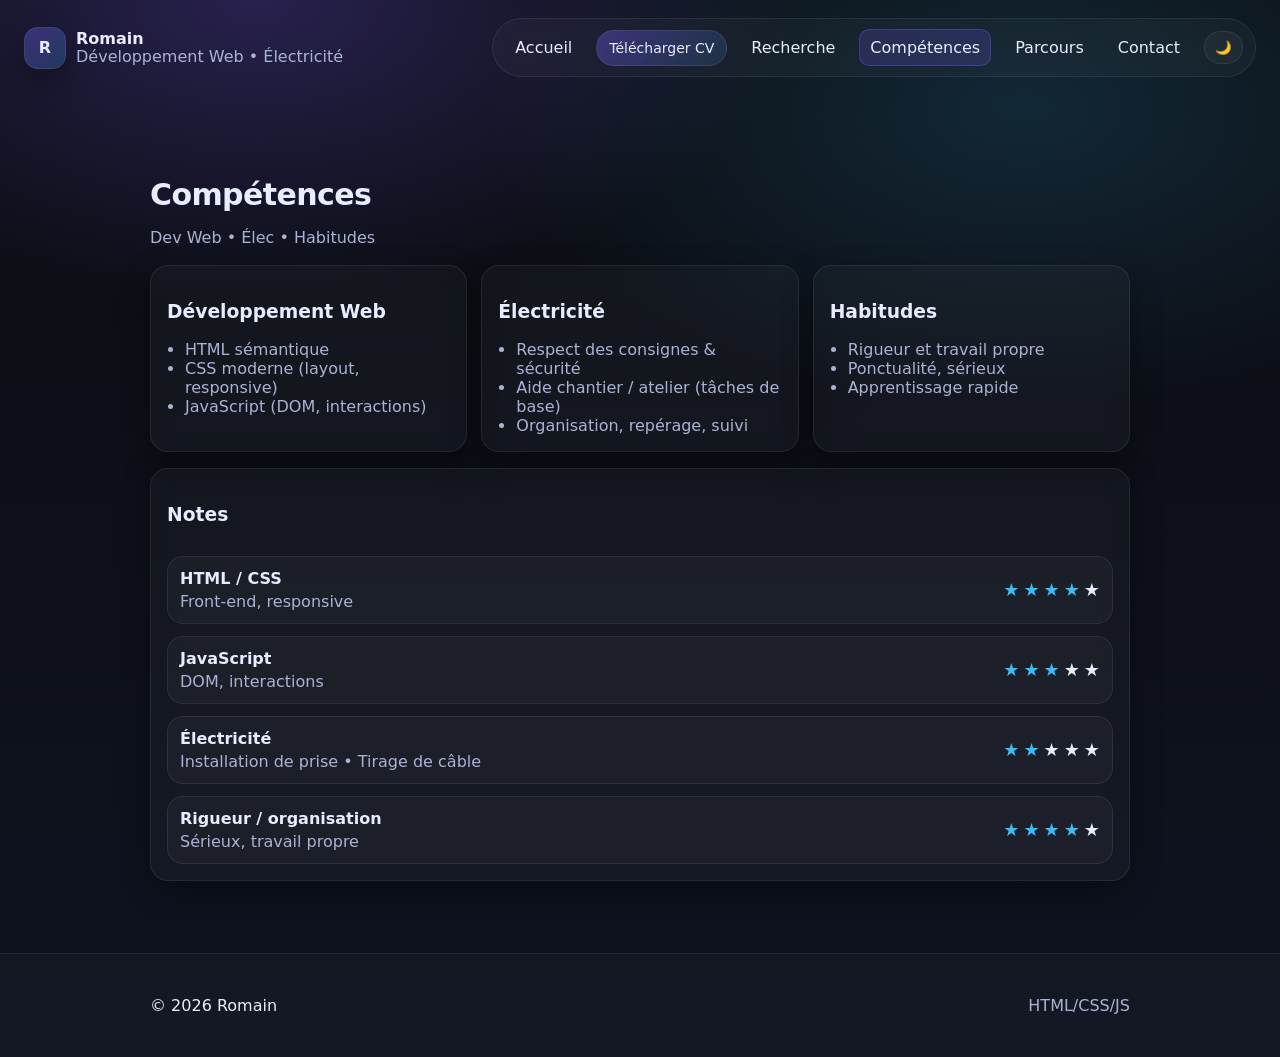
==== competences.html @ 5530796a "Add files via upload" ====
<!doctype html>
<html lang="fr">
<head>
  <meta charset="utf-8" />
  <meta name="viewport" content="width=device-width, initial-scale=1" />
  <title>Romain — Compétences</title>
  <meta name="description" content="Compétences : dev web, électricité, habitudes." />
  <link rel="stylesheet" href="style.css" />
</head>
<body>
  <a class="skip" href="#main">Aller au contenu</a>

  <header class="header header-compact">
    <div class="header-inner">
      <nav class="nav">
        <a class="brand" href="index.html" aria-label="Accueil">
          <span class="logo">R</span>
          <div class="brand-text">
            <strong>Romain</strong>
            <span class="muted">Développement Web • Électricité</span>
          </div>
        </a>

        <button class="nav-toggle" id="navToggle" aria-expanded="false" aria-controls="navLinks">
          <span class="sr-only">Ouvrir le menu</span> ☰
        </button>

        <div class="nav-links" id="navLinks">
          <a href="index.html">Accueil</a>
          <a class="btn small nav-cv" href="cv-romain.pdf" target="_blank" rel="noopener">
  Télécharger CV
</a>

          <a href="recherche.html">Recherche</a>
          <a class="active" href="competences.html">Compétences</a>
          <a href="parcours.html">Parcours</a>
          <a href="contact.html">Contact</a>
          <button class="theme-btn" id="themeBtn" type="button" aria-pressed="false" title="Changer le thème">🌙</button>
        </div>
      </nav>
    </div>
  </header>

  <main id="main">
    <section class="section">
      <div class="container">
        <div class="section-head">
          <h2>Compétences</h2>
          <p class="muted">Dev Web • Élec • Habitudes</p>
        </div>

        <div class="grid three">
          <div class="card">
            <h3>Développement Web</h3>
            <ul class="list">
              <li>HTML sémantique</li>
              <li>CSS moderne (layout, responsive)</li>
              <li>JavaScript (DOM, interactions)</li>
            </ul>
          </div>

          <div class="card">
            <h3>Électricité</h3>
            <ul class="list">
              <li>Respect des consignes & sécurité</li>
              <li>Aide chantier / atelier (tâches de base)</li>
              <li>Organisation, repérage, suivi</li>
            </ul>
          </div>

          <div class="card">
            <h3>Habitudes</h3>
            <ul class="list">
              <li>Rigueur et travail propre</li>
              <li>Ponctualité, sérieux</li>
              <li>Apprentissage rapide</li>
            </ul>
          </div>
        </div>
        <p></p>

        <div class="card ratings">
  <h3>Notes</h3>

  <div class="rating-row">
    <div class="rating-left">
      <strong>HTML / CSS</strong>
      <span class="muted">Front-end, responsive</span>
    </div>
    <div class="stars" aria-label="HTML/CSS : 4 sur 5">
      <span class="on">★</span><span class="on">★</span><span class="on">★</span><span class="on">★</span><span>★</span>
    </div>
  </div>

  <div class="rating-row">
    <div class="rating-left">
      <strong>JavaScript</strong>
      <span class="muted">DOM, interactions</span>
    </div>
    <div class="stars" aria-label="JavaScript : 3 sur 5">
      <span class="on">★</span><span class="on">★</span><span class="on">★</span><span>★</span><span>★</span>
    </div>
  </div>

  <div class="rating-row">
    <div class="rating-left">
      <strong>Électricité</strong>
      <span class="muted">Installation de prise • Tirage de câble</span>
    </div>
    <div class="stars" aria-label="Électricité : 2 sur 5">
      <span class="on">★</span><span class="on">★</span><span>★</span><span>★</span><span>★</span>
    </div>
  </div>

  <div class="rating-row">
    <div class="rating-left">
      <strong>Rigueur / organisation</strong>
      <span class="muted">Sérieux, travail propre</span>
    </div>
    <div class="stars" aria-label="Rigueur / organisation : 4 sur 5">
      <span class="on">★</span><span class="on">★</span><span class="on">★</span><span class="on">★</span><span>★</span>
    </div>
  </div>
</div>

      </div>
    </section>
  </main>

  <footer class="footer">
    <div class="container footer-row">
      <p>© <span id="year"></span> Romain</p>
      <p class="muted">HTML/CSS/JS</p>
    </div>
  </footer>

  <script src="script.js"></script>
</body>
</html>
---- style.css ----
:root{
  --bg: #0b0d12;
  --bg2:#0f1320;
  --card:#12182a;
  --text:#e8ecff;
  --muted:#aab3d6;
  --accent:#7c5cff;
  --accent2:#38bdf8;
  --border: rgba(255,255,255,.08);
  --shadow: 0 12px 30px rgba(0,0,0,.35);
  --radius: 18px;
}

[data-theme="light"]{
  --bg:#f7f8ff;
  --bg2:#eef1ff;
  --card:#ffffff;
  --text:#101425;
  --muted:#4b556b;
  --accent:#5b4dff;
  --accent2:#0ea5e9;
  --border: rgba(10,15,30,.12);
  --shadow: 0 10px 22px rgba(0,0,0,.10);
}

/* ✅ Cache la scrollbar (mais garde le scroll) */
html{
  scroll-behavior:smooth;
  scrollbar-width: none;        /* Firefox */
}
html::-webkit-scrollbar{        /* Chrome/Safari/Edge */
  width: 0;
  height: 0;
}

*{ box-sizing:border-box; }
body{
  margin:0;
  font-family: ui-sans-serif, system-ui, -apple-system, Segoe UI, Roboto, Arial, "Apple Color Emoji","Segoe UI Emoji";
  background: radial-gradient(900px 500px at 20% 0%, rgba(124,92,255,.25), transparent 60%),
              radial-gradient(900px 500px at 80% 10%, rgba(56,189,248,.15), transparent 60%),
              linear-gradient(180deg, var(--bg), var(--bg2));
  color: var(--text);
  /* ✅ évite une scrollbar horizontale */
  overflow-x: hidden;
}

a{ color:inherit; text-decoration:none; }

/* Container plus “aéré” */
.container{ width:min(980px, 92%); margin:0 auto; }

.section{ padding: 72px 0; }
.section.alt{ background: linear-gradient(180deg, transparent, rgba(255,255,255,.03), transparent); }
.section-head{ margin-bottom: 18px; }
.section-head h2{ margin:0 0 6px; font-size: 30px; letter-spacing: -.02em; }
.muted{ color: var(--muted); }
.tiny{ font-size: 12px; }

.skip{
  position:absolute; left:-9999px; top:auto; width:1px; height:1px; overflow:hidden;
}
.skip:focus{
  left:12px; top:12px; width:auto; height:auto; padding:10px 12px;
  background:var(--card); border:1px solid var(--border); border-radius: 12px; z-index: 50;
}

.header{
  padding-bottom: 40px;
  position: relative;
  z-index: 50;
}
/* Espace latéral UNIQUEMENT pour le haut */
.header-inner{
  padding-left: clamp(12px, 2vw, 24px);
  padding-right: clamp(12px, 2vw, 24px);
}
/* Petit style “page” (header compact) */
.header-compact{
  padding-bottom: 10px;
}

.nav-links a.active{
  background: rgba(124,92,255,.18);
  border: 1px solid rgba(124,92,255,.35);
}
.nav{
  display:flex; align-items:center; justify-content:space-between;
  padding: 18px 0;
}
.brand{ display:flex; gap:10px; align-items:center; }
.logo{
  width:42px; height:42px; border-radius: 14px;
  display:grid; place-items:center;
  background: linear-gradient(135deg, rgba(124,92,255,.35), rgba(56,189,248,.20));
  border: 1px solid var(--border);
  box-shadow: var(--shadow);
  font-weight: 800;
}
.brand-text{ display:flex; flex-direction:column; line-height:1.1; }

.nav-links{
  display:flex; align-items:center; gap: 14px;
  background: rgba(255,255,255,.03);
  border: 1px solid var(--border);
  padding: 10px 12px;
  border-radius: 999px;
  backdrop-filter: blur(8px);
}
.nav-links a{ padding: 8px 10px; border-radius: 10px; }
.nav-links a:hover{ background: rgba(255,255,255,.06); }
/* Bouton CV dans la nav */
.nav-cv{
  padding: 9px 12px !important;
  border-radius: 999px !important;
  box-shadow: none !important;
}

.nav-toggle{
  display:none;
  border: 1px solid var(--border);
  background: rgba(255,255,255,.04);
  color: var(--text);
  padding: 10px 12px;
  border-radius: 12px;
}

.theme-btn{
  border: 1px solid var(--border);
  background: rgba(255,255,255,.04);
  color: var(--text);
  padding: 8px 10px;
  border-radius: 999px;
  cursor:pointer;
}

.hero{
  display:grid;
  grid-template-columns: 1.35fr .9fr;
  gap: 22px;
  align-items: start;
  padding: 22px 0 0;
}
.badge{
  display:inline-flex; align-items:center; gap:10px;
  border: 1px solid var(--border);
  padding: 8px 12px;
  border-radius: 999px;
  background: rgba(255,255,255,.04);
}
h1{
  margin: 12px 0 10px;
  font-size: clamp(32px, 4vw, 46px);
  letter-spacing: -.03em;
}
.accent{ color: var(--accent2); }
.lead{ font-size: 16px; line-height: 1.55; margin: 0 0 16px; }

.typing{
  display:inline-block;
  min-height: 1.2em;
  color: var(--accent);
}

.hero-cta{ display:flex; gap: 12px; flex-wrap: wrap; margin-top: 8px; }

.btn{
  border: 1px solid var(--border);
  background: linear-gradient(135deg, rgba(124,92,255,.35), rgba(56,189,248,.12));
  color: var(--text);
  padding: 11px 14px;
  border-radius: 14px;
  box-shadow: var(--shadow);
  cursor:pointer;
  display:inline-flex;
  align-items:center;
  justify-content:center;
  gap: 10px;
}
.btn:hover{ transform: translateY(-1px); }
.btn:active{ transform: translateY(0px); }
.btn.ghost{
  background: rgba(255,255,255,.03);
  box-shadow: none;
}
.btn.small{ padding: 9px 12px; border-radius: 12px; font-size: 14px; }

.stats{
  display:flex; gap: 12px; margin-top: 18px; flex-wrap: wrap;
}
.stat{
  min-width: 150px;
  border: 1px solid var(--border);
  background: rgba(255,255,255,.03);
  padding: 12px 14px;
  border-radius: 16px;
}
.stat-num{ font-size: 24px; font-weight: 800; display:block; }
.stat-label{ color: var(--muted); font-size: 13px; }

.card{
  background: rgba(255,255,255,.03);
  border: 1px solid var(--border);
  border-radius: var(--radius);
  padding: 16px;
  box-shadow: var(--shadow);
  backdrop-filter: blur(10px);
}
.card-title{ margin:0 0 4px; }
.profile{ position: sticky; top: 16px; }

.avatar{
  width: 60px; height: 60px;
  border-radius: 22px;
  display:grid; place-items:center;
  font-weight: 900;
  font-size: 22px;
  background: linear-gradient(135deg, rgba(124,92,255,.35), rgba(56,189,248,.20));
  border: 1px solid var(--border);
  margin-bottom: 10px;
}

.chips{ display:flex; flex-wrap:wrap; gap: 8px; margin: 10px 0; }
.chip{
  padding: 7px 10px;
  border-radius: 999px;
  border: 1px solid var(--border);
  background: rgba(255,255,255,.04);
  font-size: 12px;
  color: var(--muted);
}

.mini p{ margin: 6px 0; }
.card-actions{ display:flex; gap: 10px; flex-wrap: wrap; margin-top: 12px; }
.toast{ margin: 8px 0 0; color: var(--accent2); min-height: 1.2em; }

.grid{ display:grid; gap: 14px; }
.grid.two{ grid-template-columns: repeat(2, 1fr); }
.grid.three{ grid-template-columns: repeat(3, 1fr); }

.list{ margin: 10px 0 0; padding-left: 18px; color: var(--muted); }
.note{
  margin-top: 12px;
  padding: 12px 12px;
  border-radius: 16px;
  border: 1px solid var(--border);
  background: rgba(124,92,255,.10);
}

.skills-bar{ display:grid; gap: 12px; margin-top: 14px; }
.bar{ display:grid; gap: 8px; }
.track{
  height: 12px;
  border-radius: 999px;
  border: 1px solid var(--border);
  background: rgba(255,255,255,.04);
  overflow:hidden;
}
.fill{
  height: 100%;
  width: var(--w);
  background: linear-gradient(90deg, rgba(124,92,255,.55), rgba(56,189,248,.35));
  border-radius: 999px;
}

.timeline{ display:grid; gap: 14px; margin-top: 12px; }
.t-item{ display:grid; grid-template-columns: 20px 1fr; gap: 10px; align-items: start; }
.dot{
  width: 14px; height: 14px; border-radius: 50%;
  background: rgba(56,189,248,.35);
  border: 1px solid var(--border);
  margin-top: 18px;
}

.contact-lines{ display:grid; gap: 10px; margin-top: 10px; }
.line{
  display:flex; justify-content:space-between; gap: 10px;
  padding: 10px 12px;
  border: 1px solid var(--border);
  border-radius: 14px;
  background: rgba(255,255,255,.03);
}
.k{ color: var(--muted); }
.v{ font-weight: 600; }

label{ display:grid; gap: 6px; margin-top: 10px; }
input, textarea{
  border: 1px solid var(--border);
  background: rgba(255,255,255,.03);
  color: var(--text);
  border-radius: 14px;
  padding: 10px 12px;
  outline: none;
}
input:focus, textarea:focus{ border-color: rgba(56,189,248,.55); }

.footer{
  padding: 26px 0;
  border-top: 1px solid var(--border);
  background: rgba(255,255,255,.02);
}
.footer-row{
  display:flex; justify-content:space-between; align-items:center;
  gap: 12px; flex-wrap: wrap;
}

.sr-only{
  position:absolute; width:1px; height:1px; padding:0; margin:-1px;
  overflow:hidden; clip:rect(0,0,0,0); white-space:nowrap; border:0;
}

/* Responsive */
@media (max-width: 900px){
  .hero{ grid-template-columns: 1fr; }
  .profile{ position: static; }
  .grid.three{ grid-template-columns: 1fr; }
  .grid.two{ grid-template-columns: 1fr; }

  .nav-toggle{ display:inline-flex; }
  .nav-links{
    display:none;
    position:absolute;
    right: 4%;
    top: 70px;
    flex-direction: column;
    align-items: stretch;
    border-radius: 18px;
    padding: 12px;
  }
  .nav-links.open{ display:flex; }
}

.status{ display:grid; gap:10px; }
.status-top{ display:flex; gap:8px; flex-wrap:wrap; align-items:center; }
.tag.soft{ background: rgba(56,189,248,.10); }

.status-text{
  line-height: 1.7;
  overflow-wrap: anywhere;   /* ✅ s’adapte même si texte long */
}

.status-actions{
  display:flex;
  gap: 10px;
  flex-wrap: wrap;          /* ✅ les boutons passent à la ligne */
  margin-top: 6px;
}
/* Notes /5 (remplace les barres) */
.ratings{
  display: grid;
  gap: 12px;
}

.rating-row{
  display:flex;
  align-items:center;
  justify-content: space-between;
  gap: 12px;
  padding: 12px 12px;
  border: 1px solid var(--border);
  border-radius: 16px;
  background: rgba(255,255,255,.03);
}

.rating-left{
  display:grid;
  gap: 4px;
  min-width: 0;
}

.stars{
  display:flex;
  gap: 4px;
  font-size: 18px;
  line-height: 1;
  flex-shrink: 0;
  user-select: none;
}

/* étoiles “actives” */
.stars .on{
  color: var(--accent2);
}

/* si le texte à gauche devient long, ça wrap proprement */
.rating-left strong, .rating-left span{
  overflow-wrap: anywhere;
}
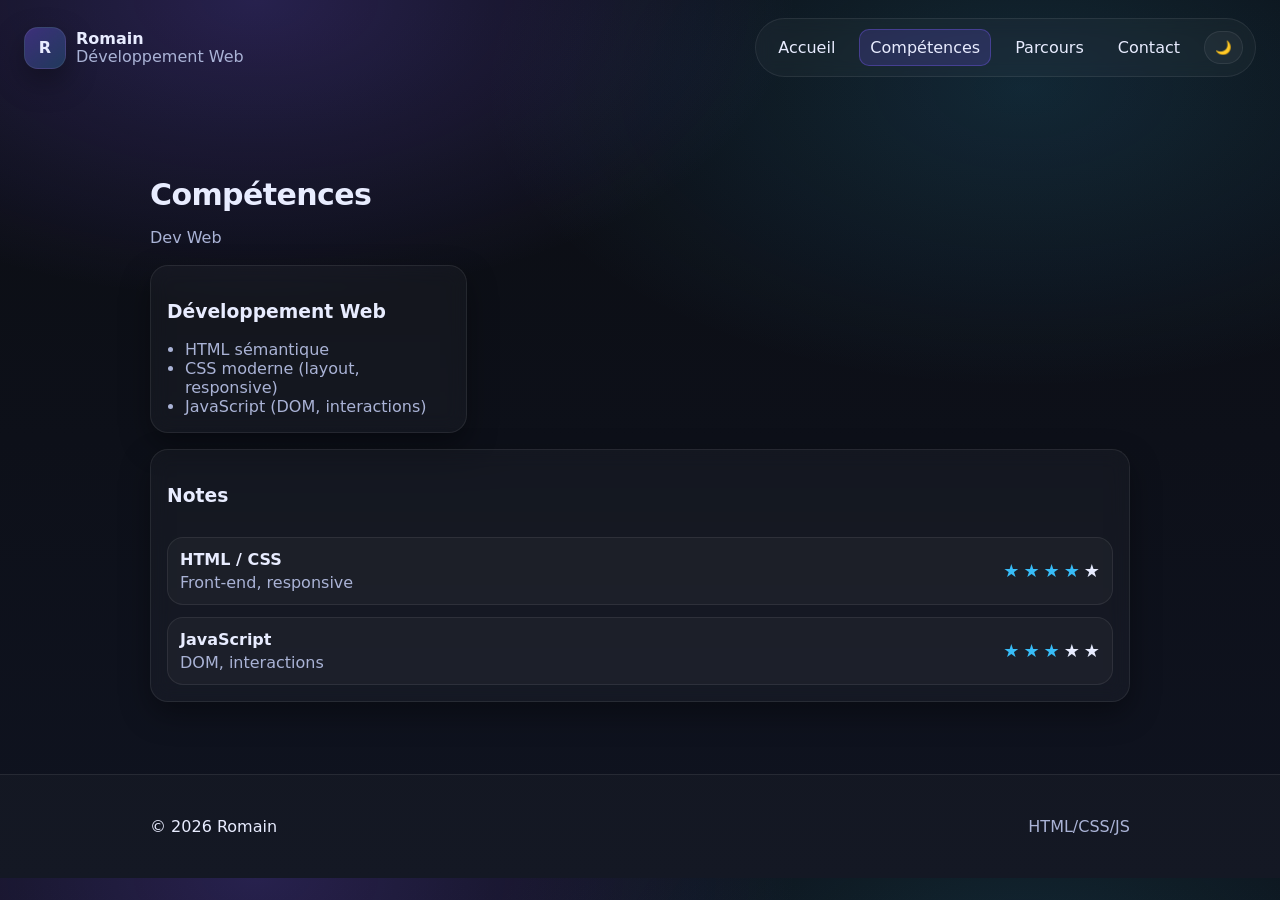
==== commit a5471915: "Add files via upload" ====
--- a/competences.html
+++ b/competences.html
@@ -1,12 +1,14 @@
 <!doctype html>
 <html lang="fr">
+
 <head>
   <meta charset="utf-8" />
   <meta name="viewport" content="width=device-width, initial-scale=1" />
   <title>Romain — Compétences</title>
-  <meta name="description" content="Compétences : dev web, électricité, habitudes." />
+  <meta name="description" content="Compétences : dev web." />
   <link rel="stylesheet" href="style.css" />
 </head>
+
 <body>
   <a class="skip" href="#main">Aller au contenu</a>
 
@@ -17,7 +19,7 @@
           <span class="logo">R</span>
           <div class="brand-text">
             <strong>Romain</strong>
-            <span class="muted">Développement Web • Électricité</span>
+            <span class="muted">Développement Web</span>
           </div>
         </a>
 
@@ -27,15 +29,11 @@
 
         <div class="nav-links" id="navLinks">
           <a href="index.html">Accueil</a>
-          <a class="btn small nav-cv" href="cv-romain.pdf" target="_blank" rel="noopener">
-  Télécharger CV
-</a>
-
-          <a href="recherche.html">Recherche</a>
           <a class="active" href="competences.html">Compétences</a>
           <a href="parcours.html">Parcours</a>
           <a href="contact.html">Contact</a>
-          <button class="theme-btn" id="themeBtn" type="button" aria-pressed="false" title="Changer le thème">🌙</button>
+          <button class="theme-btn" id="themeBtn" type="button" aria-pressed="false"
+            title="Changer le thème">🌙</button>
         </div>
       </nav>
     </div>
@@ -46,7 +44,7 @@
       <div class="container">
         <div class="section-head">
           <h2>Compétences</h2>
-          <p class="muted">Dev Web • Élec • Habitudes</p>
+          <p class="muted">Dev Web</p>
         </div>
 
         <div class="grid three">
@@ -58,70 +56,33 @@
               <li>JavaScript (DOM, interactions)</li>
             </ul>
           </div>
-
-          <div class="card">
-            <h3>Électricité</h3>
-            <ul class="list">
-              <li>Respect des consignes & sécurité</li>
-              <li>Aide chantier / atelier (tâches de base)</li>
-              <li>Organisation, repérage, suivi</li>
-            </ul>
-          </div>
-
-          <div class="card">
-            <h3>Habitudes</h3>
-            <ul class="list">
-              <li>Rigueur et travail propre</li>
-              <li>Ponctualité, sérieux</li>
-              <li>Apprentissage rapide</li>
-            </ul>
-          </div>
         </div>
         <p></p>
 
         <div class="card ratings">
-  <h3>Notes</h3>
+          <h3>Notes</h3>
 
-  <div class="rating-row">
-    <div class="rating-left">
-      <strong>HTML / CSS</strong>
-      <span class="muted">Front-end, responsive</span>
-    </div>
-    <div class="stars" aria-label="HTML/CSS : 4 sur 5">
-      <span class="on">★</span><span class="on">★</span><span class="on">★</span><span class="on">★</span><span>★</span>
-    </div>
-  </div>
+          <div class="rating-row">
+            <div class="rating-left">
+              <strong>HTML / CSS</strong>
+              <span class="muted">Front-end, responsive</span>
+            </div>
+            <div class="stars" aria-label="HTML/CSS : 4 sur 5">
+              <span class="on">★</span><span class="on">★</span><span class="on">★</span><span
+                class="on">★</span><span>★</span>
+            </div>
+          </div>
 
-  <div class="rating-row">
-    <div class="rating-left">
-      <strong>JavaScript</strong>
-      <span class="muted">DOM, interactions</span>
-    </div>
-    <div class="stars" aria-label="JavaScript : 3 sur 5">
-      <span class="on">★</span><span class="on">★</span><span class="on">★</span><span>★</span><span>★</span>
-    </div>
-  </div>
-
-  <div class="rating-row">
-    <div class="rating-left">
-      <strong>Électricité</strong>
-      <span class="muted">Installation de prise • Tirage de câble</span>
-    </div>
-    <div class="stars" aria-label="Électricité : 2 sur 5">
-      <span class="on">★</span><span class="on">★</span><span>★</span><span>★</span><span>★</span>
-    </div>
-  </div>
-
-  <div class="rating-row">
-    <div class="rating-left">
-      <strong>Rigueur / organisation</strong>
-      <span class="muted">Sérieux, travail propre</span>
-    </div>
-    <div class="stars" aria-label="Rigueur / organisation : 4 sur 5">
-      <span class="on">★</span><span class="on">★</span><span class="on">★</span><span class="on">★</span><span>★</span>
-    </div>
-  </div>
-</div>
+          <div class="rating-row">
+            <div class="rating-left">
+              <strong>JavaScript</strong>
+              <span class="muted">DOM, interactions</span>
+            </div>
+            <div class="stars" aria-label="JavaScript : 3 sur 5">
+              <span class="on">★</span><span class="on">★</span><span class="on">★</span><span>★</span><span>★</span>
+            </div>
+          </div>
+        </div>
 
       </div>
     </section>
@@ -136,6 +97,5 @@
 
   <script src="script.js"></script>
 </body>
-</html>
 
-
+</html>
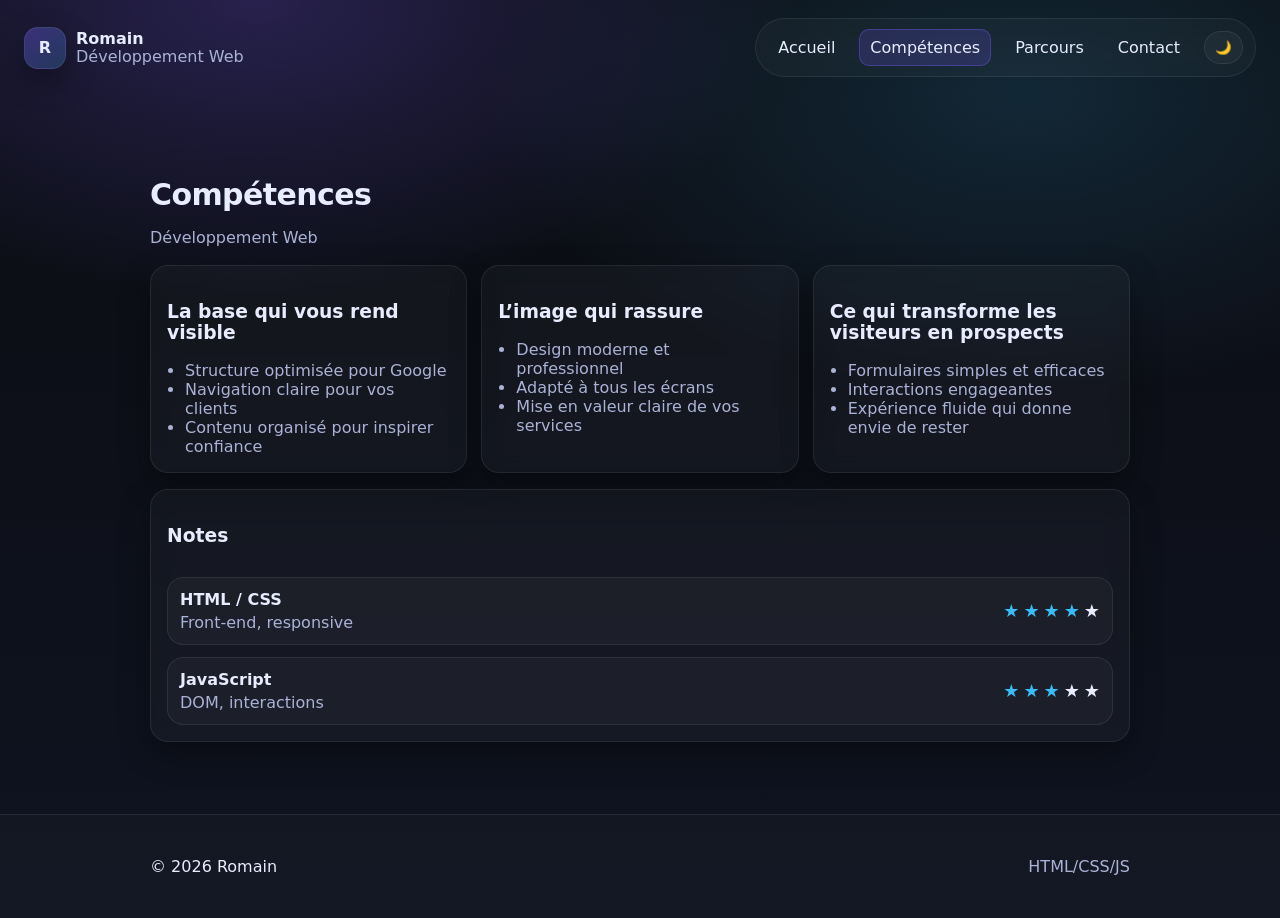
==== commit 291c94db: "Add files via upload" ====
--- a/competences.html
+++ b/competences.html
@@ -44,16 +44,32 @@
       <div class="container">
         <div class="section-head">
           <h2>Compétences</h2>
-          <p class="muted">Dev Web</p>
+          <p class="muted">Développement Web</p>
         </div>
 
         <div class="grid three">
           <div class="card">
-            <h3>Développement Web</h3>
+            <h3>La base qui vous rend visible</h3>
             <ul class="list">
-              <li>HTML sémantique</li>
-              <li>CSS moderne (layout, responsive)</li>
-              <li>JavaScript (DOM, interactions)</li>
+              <li>Structure optimisée pour Google</li>
+              <li>Navigation claire pour vos clients</li>
+              <li>Contenu organisé pour inspirer confiance</li>
+            </ul>
+          </div>
+          <div class="card">
+            <h3>L’image qui rassure</h3>
+            <ul class="list">
+              <li>Design moderne et professionnel</li>
+              <li>Adapté à tous les écrans</li>
+              <li>Mise en valeur claire de vos services</li>
+            </ul>
+          </div>
+          <div class="card">
+            <h3>Ce qui transforme les visiteurs en prospects</h3>
+            <ul class="list">
+              <li>Formulaires simples et efficaces</li>
+              <li>Interactions engageantes</li>
+              <li>Expérience fluide qui donne envie de rester</li>
             </ul>
           </div>
         </div>
